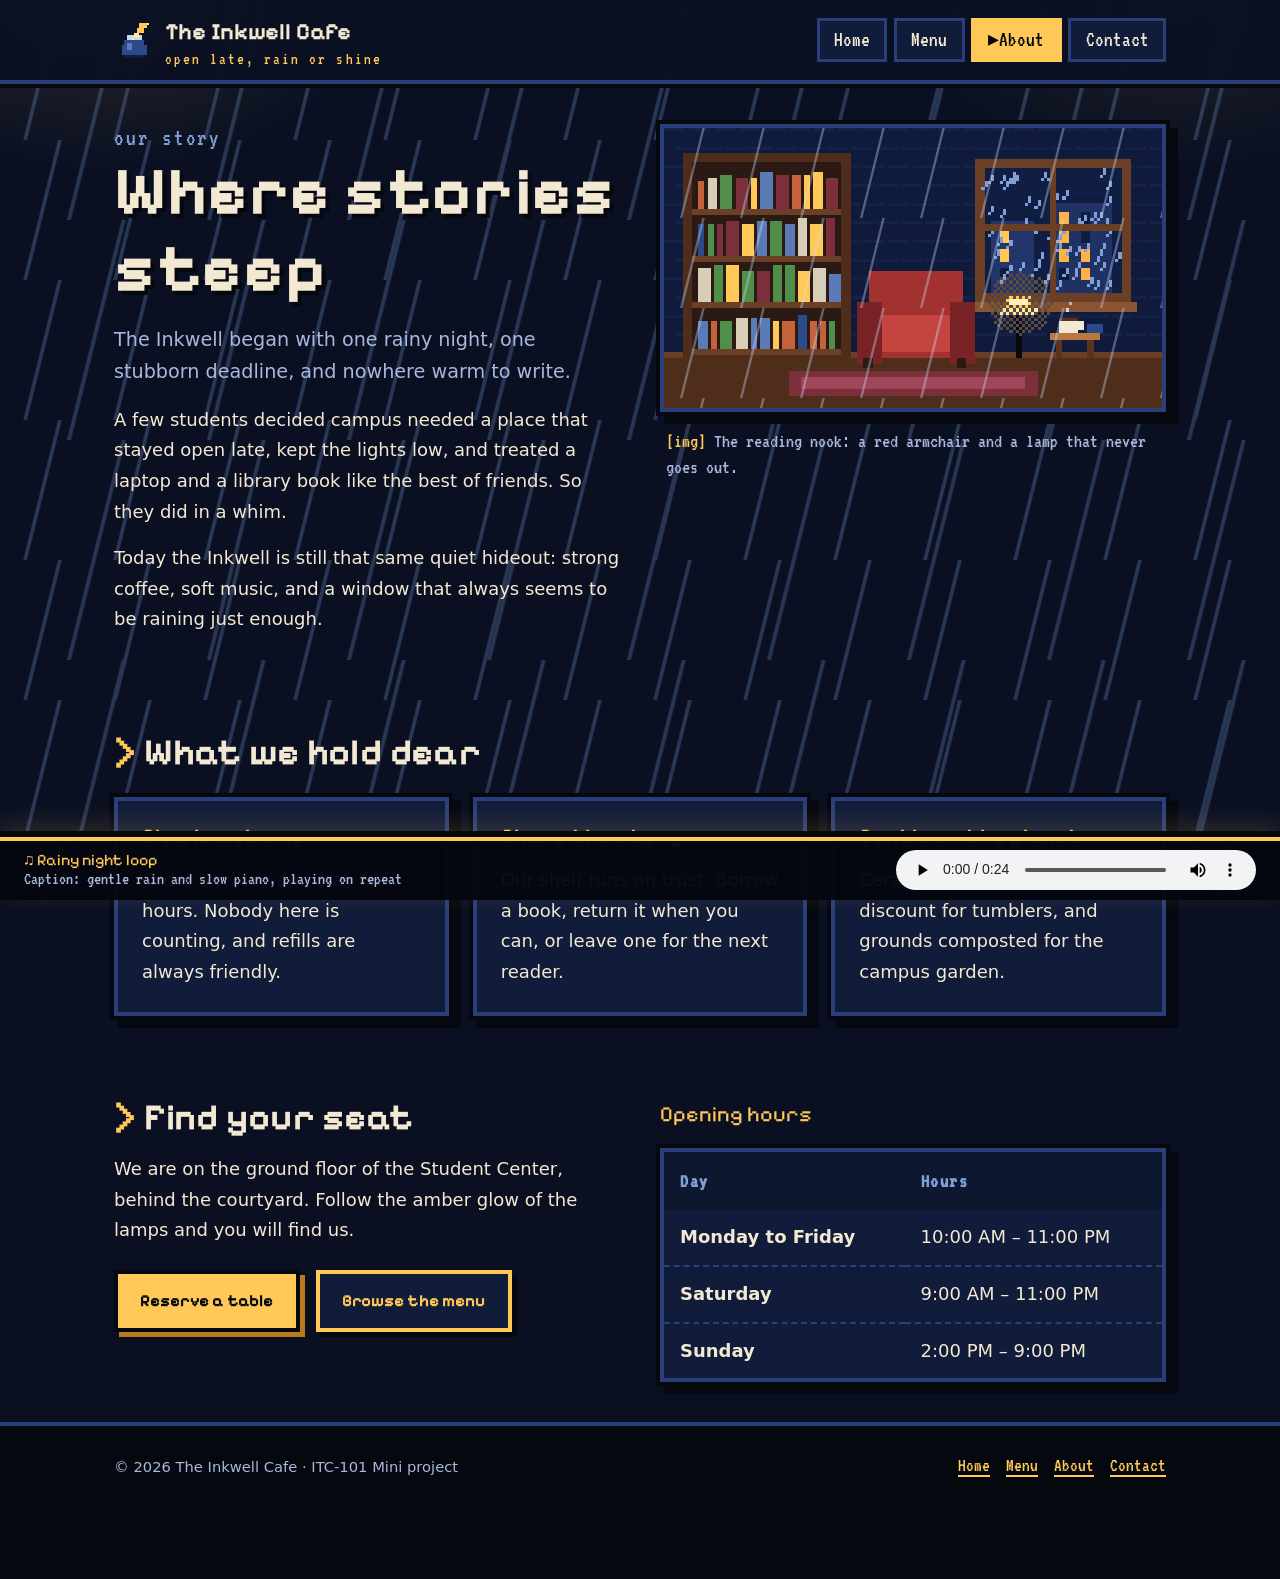
==== about.html @ 0a3a4516 "Add files via upload" ====
<!DOCTYPE html>
<html lang="en">
<head>
  <meta charset="UTF-8">
  <meta name="viewport" content="width=device-width, initial-scale=1.0">
  <meta name="description" content="The story of The Inkwell Cafe, our values, and our opening hours.">
  <title>About | The Inkwell Cafe</title>
  <link rel="preconnect" href="https://fonts.googleapis.com">
  <link rel="preconnect" href="https://fonts.gstatic.com" crossorigin>
  <link href="https://fonts.googleapis.com/css2?family=Pixelify+Sans:wght@400;700&family=VT323&display=swap" rel="stylesheet">
  <link rel="stylesheet" href="css/style.css">
</head>
<body class="has-sound-bar">
  <a class="skip-link" href="#main">Skip to main content</a>

  <header class="site-header">
    <div class="wrap header-inner">
      <a class="brand" href="index.html">
        <img src="images/logo.svg" alt="The Inkwell Cafe logo: a pixel-art blue ink bottle with a golden quill">
        <span>The Inkwell Cafe<small>open late, rain or shine</small></span>
      </a>
      <nav aria-label="Main navigation">
        <ul class="nav-list">
          <li><a href="index.html">Home</a></li>
          <li><a href="menu.html">Menu</a></li>
          <li><a href="about.html" aria-current="page">About</a></li>
          <li><a href="contact.html">Contact</a></li>
        </ul>
      </nav>
    </div>
  </header>

  <main id="main">
    <section aria-labelledby="about-title">
      <div class="wrap split">
        <div>
          <p class="eyebrow">our story</p>
          <h1 id="about-title">Where stories steep</h1>
          <p class="lead">The Inkwell began with one rainy night, one stubborn deadline, and nowhere warm to write.</p>
          <p>A few students decided campus needed a place that stayed open late, kept the lights low, and treated a laptop and a library book like the best of friends. So they did in a whim.</p>
          <p>Today the Inkwell is still that same quiet hideout: strong coffee, soft music, and a window that always seems to be raining just enough.</p>
        </div>

        <figure>
          <div class="figure-frame">
            <img src="images/reading-nook.svg" width="640" height="360" alt="Art reading nook with a tall bookshelf, a red armchair, a side table with a mug and a book.">
          </div>
          <figcaption>The reading nook: a red armchair and a lamp that never goes out.</figcaption>
        </figure>
      </div>
    </section>

    <section aria-labelledby="values-title">
      <div class="wrap">
        <h2 id="values-title">What we hold dear</h2>

        <div class="card-grid card-grid--3">
          <article class="card">
            <h3>Slow is welcome</h3>
            <p>Order one cup and stay for hours. Nobody here is counting, and refills are always friendly.</p>
          </article>
          <article class="card">
            <h3>Share the story</h3>
            <p>Our shelf runs on trust. Borrow a book, return it when you can, or leave one for the next reader.</p>
          </article>
          <article class="card">
            <h3>Gentle on the planet</h3>
            <p>Ceramic mugs for dine-in, a discount for tumblers, and grounds composted for the campus garden.</p>
          </article>
        </div>
      </div>
    </section>

    <section aria-labelledby="visit-title">
      <div class="wrap split">
        <div>
          <h2 id="visit-title">Find your seat</h2>
          <p>We are on the ground floor of the Student Center, behind the courtyard. Follow the amber glow of the lamps and you will find us.</p>
          <div class="btn-row">
            <a class="btn" href="contact.html">Reserve a table</a>
            <a class="btn btn--ghost" href="menu.html">Browse the menu</a>
          </div>
        </div>

        <table class="hours">
          <caption>Opening hours</caption>
          <thead>
            <tr><th scope="col">Day</th><th scope="col">Hours</th></tr>
          </thead>
          <tbody>
            <tr><th scope="row">Monday to Friday</th><td>10:00 AM &ndash; 11:00 PM</td></tr>
            <tr><th scope="row">Saturday</th><td>9:00 AM &ndash; 11:00 PM</td></tr>
            <tr><th scope="row">Sunday</th><td>2:00 PM &ndash; 9:00 PM</td></tr>
          </tbody>
        </table>
      </div>
    </section>
  </main>

  <footer class="site-footer">
    <div class="wrap footer-inner">
      <p>&copy; 2026 The Inkwell Cafe &middot; ITC-101 Mini project</p>
      <ul class="footer-links">
        <li><a href="index.html">Home</a></li>
        <li><a href="menu.html">Menu</a></li>
        <li><a href="about.html">About</a></li>
        <li><a href="contact.html">Contact</a></li>
      </ul>
    </div>
  </footer>

  <aside class="sound-bar" aria-label="Background music player">
    <div class="sound-info">
      <span class="sound-title">&#9835; Rainy night loop</span>
      <span class="sound-caption">Caption: gentle rain and slow piano, playing on repeat</span>
    </div>
    <audio id="bgm" controls loop preload="auto">
      <source src="media/rainy-night-loop.wav" type="audio/wav">
      Your browser does not support the audio element. The file is rainy-night-loop.wav in the media folder.
    </audio>
  </aside>

  <script src="js/audio.js" defer></script>
</body>
</html>
---- css/style.css ----
/* ==========================================================
   THE INKWELL CAFE — "Rainy Night Pixel Café" design system
   Hand-written CSS. No frameworks.
   Layout: Flexbox (header, nav, menu rows, form, footer)
           Grid (hero, cards, two-column sections)
   Breakpoints: 640px (large phone / tablet) and 960px (desktop)
   ========================================================== */

/* ---------- 1. Design tokens ---------- */
:root {
  --night: #0a1022;
  --night-2: #0e1730;
  --panel: #111c3a;
  --panel-hi: #17264d;
  --edge: #2a3f7a;
  --ink: #05080f;
  --lamp: #ffc857;
  --lamp-dark: #b97a1b;
  --ember: #ff9f45;
  --text: #f3e9d2;
  --muted: #a9b8dc;
  --rain: #7f9fd6;
  --leaf: #6bb35e;
  --rose: #ff7d7d;

  --font-pixel: "Pixelify Sans", "Courier New", Courier, monospace;
  --font-retro: "VT323", "Courier New", Courier, monospace;
  --font-body: "Segoe UI", system-ui, -apple-system, "Helvetica Neue", Arial,
    sans-serif;

  --space-1: 0.5rem;
  --space-2: 1rem;
  --space-3: 1.5rem;
  --space-4: 2.5rem;
  --space-5: 4rem;
  --maxw: 1100px;

  /* chunky pixel border + hard drop shadow */
  --pixel-shadow: 0 0 0 4px var(--ink), 8px 8px 0 4px var(--ink);
}

/* ---------- 2. Reset / base ---------- */
*,
*::before,
*::after {
  box-sizing: border-box;
}

html {
  scroll-behavior: smooth;
}

body {
  margin: 0;
  font-family: var(--font-body);
  font-size: 1.0625rem;
  line-height: 1.7;
  color: var(--text);
  background-color: var(--night);
  /* warm lamp glow in the top corners */
  background-image:
    radial-gradient(ellipse 420px 300px at 8% -40px, rgba(255, 200, 87, 0.16), transparent 70%),
    radial-gradient(ellipse 420px 300px at 92% -40px, rgba(255, 200, 87, 0.12), transparent 70%);
  background-repeat: no-repeat;
  display: flex;
  flex-direction: column;
  min-height: 100vh;
  position: relative;
}

/* falling rain overlay across the whole page (decorative) */
body::before {
  content: "";
  position: fixed;
  inset: 0;
  z-index: 0;
  pointer-events: none;
  opacity: 0.28;
  background-image:
    linear-gradient(104deg, transparent 0 46%, var(--rain) 47% 49%, transparent 50%),
    linear-gradient(104deg, transparent 0 62%, var(--rain) 63% 64%, transparent 65%);
  background-size: 90px 140px, 140px 220px;
  animation: rain-fall 0.9s linear infinite;
}

@keyframes rain-fall {
  from {
    background-position: 0 0, 0 0;
  }
  to {
    background-position: -28px 140px, -44px 220px;
  }
}

.site-header,
main,
.site-footer,
.skip-link {
  position: relative;
  z-index: 1;
}

img,
svg {
  max-width: 100%;
  height: auto;
  display: block;
}

.pixel-img {
  image-rendering: pixelated;
  image-rendering: crisp-edges;
}

a {
  color: var(--lamp);
  text-underline-offset: 4px;
  text-decoration-thickness: 2px;
  transition: color 0.2s ease, background-color 0.2s ease;
}

a:hover {
  color: #ffffff;
  text-decoration-color: var(--ember);
}

a:focus-visible,
button:focus-visible,
input:focus-visible,
select:focus-visible,
textarea:focus-visible,
audio:focus-visible {
  outline: 4px solid var(--leaf);
  outline-offset: 3px;
}

::selection {
  background: var(--lamp);
  color: var(--ink);
}

/* ---------- 3. Typography ---------- */
h1,
h2,
h3 {
  font-family: var(--font-pixel);
  line-height: 1.15;
  margin: 0 0 var(--space-2);
  color: var(--text);
  letter-spacing: 0.01em;
}

h1 {
  font-size: clamp(2.3rem, 7vw, 4.2rem);
  text-shadow: 4px 4px 0 var(--ink);
}

h1 em {
  font-style: normal;
  color: var(--lamp);
  text-shadow: 0 0 18px rgba(255, 200, 87, 0.55), 4px 4px 0 var(--ink);
  animation: flicker 5s steps(1) infinite;
}

@keyframes flicker {
  0%,
  92%,
  96%,
  100% {
    opacity: 1;
  }
  94% {
    opacity: 0.7;
  }
  98% {
    opacity: 0.85;
  }
}

h2 {
  font-size: clamp(1.7rem, 4vw, 2.3rem);
}

h2::before {
  content: "> ";
  color: var(--lamp);
}

h3 {
  font-size: 1.3rem;
  color: var(--lamp);
}

p {
  margin: 0 0 var(--space-2);
}

.eyebrow {
  font-family: var(--font-retro);
  font-size: 1.5rem;
  letter-spacing: 0.08em;
  color: var(--rain);
  margin-bottom: 0;
  line-height: 1.2;
}

.lead {
  font-size: 1.2rem;
  color: var(--muted);
  max-width: 58ch;
}

/* ---------- 4. Layout helpers ---------- */
.wrap {
  width: 100%;
  max-width: var(--maxw);
  margin-inline: auto;
  padding-inline: var(--space-2);
}

main {
  flex: 1;
}

section {
  padding-block: var(--space-4);
}

.skip-link {
  position: absolute;
  left: -999px;
  top: 0;
  background: var(--lamp);
  color: var(--ink);
  padding: 0.6rem 1rem;
  font-family: var(--font-pixel);
  z-index: 100;
}

.skip-link:focus {
  left: 0;
}

/* ---------- 5. Header + nav (Flexbox) ---------- */
.site-header {
  position: sticky;
  top: 0;
  z-index: 50;
  background: rgba(10, 16, 34, 0.94);
  backdrop-filter: blur(6px);
  border-bottom: 4px solid var(--edge);
  box-shadow: 0 4px 0 var(--ink);
}

.header-inner {
  display: flex;
  flex-direction: column;
  align-items: flex-start;
  gap: var(--space-1);
  padding-block: 0.75rem;
}

.brand {
  display: flex;
  align-items: center;
  gap: 0.7rem;
  font-family: var(--font-pixel);
  font-size: 1.45rem;
  font-weight: 700;
  color: var(--text);
  text-decoration: none;
}

.brand img {
  width: 40px;
  height: 40px;
  image-rendering: pixelated;
}

.brand small {
  display: block;
  font-family: var(--font-retro);
  font-size: 1.05rem;
  font-weight: 400;
  letter-spacing: 0.12em;
  color: var(--lamp);
  line-height: 1;
}

.nav-list {
  display: flex;
  flex-wrap: wrap;
  gap: 0.4rem;
  list-style: none;
  margin: 0;
  padding: 0;
}

.nav-list a {
  display: block;
  font-family: var(--font-retro);
  font-size: 1.35rem;
  line-height: 1;
  text-decoration: none;
  color: var(--text);
  padding: 0.5rem 0.9rem;
  border: 3px solid var(--edge);
  background: var(--panel);
}

.nav-list a:hover {
  border-color: var(--lamp);
  color: var(--lamp);
  background: var(--panel-hi);
}

/* current page: glowing amber tab with a caret */
.nav-list a[aria-current="page"] {
  background: var(--lamp);
  border-color: var(--lamp);
  color: var(--ink);
}

.nav-list a[aria-current="page"]::before {
  content: "\25B8 ";
}

/* ---------- 6. Buttons ---------- */
.btn {
  display: inline-block;
  font-family: var(--font-pixel);
  font-weight: 700;
  font-size: 1.05rem;
  text-decoration: none;
  cursor: pointer;
  padding: 0.8rem 1.4rem;
  border: 4px solid var(--ink);
  background: var(--lamp);
  color: var(--ink);
  box-shadow: 5px 5px 0 var(--lamp-dark);
  transition: transform 0.1s ease, box-shadow 0.1s ease,
    background-color 0.2s ease;
}

.btn:hover {
  background: #ffe08a;
  color: var(--ink);
  transform: translate(-2px, -2px);
  box-shadow: 7px 7px 0 var(--lamp-dark);
}

.btn:active {
  transform: translate(4px, 4px);
  box-shadow: 1px 1px 0 var(--lamp-dark);
}

.btn--ghost {
  background: var(--panel);
  color: var(--lamp);
  border-color: var(--lamp);
  box-shadow: 5px 5px 0 var(--ink);
}

.btn--ghost:hover {
  background: var(--panel-hi);
  color: #ffffff;
  box-shadow: 7px 7px 0 var(--ink);
}

.btn-row {
  display: flex;
  flex-wrap: wrap;
  gap: var(--space-2);
  margin-top: var(--space-3);
}

/* ---------- 7. Hero (Grid) ---------- */
.hero {
  padding-block: var(--space-4) var(--space-5);
}

.hero-grid {
  display: grid;
  grid-template-columns: 1fr;
  gap: var(--space-4);
  align-items: center;
}

.badge {
  display: inline-flex;
  align-items: center;
  gap: 0.6rem;
  font-family: var(--font-retro);
  font-size: 1.25rem;
  letter-spacing: 0.08em;
  color: var(--ink);
  background: var(--lamp);
  border: 3px solid var(--ink);
  box-shadow: 4px 4px 0 var(--lamp-dark);
  padding: 0.1rem 0.8rem;
  margin-bottom: var(--space-2);
}

.badge::before {
  content: "";
  width: 10px;
  height: 10px;
  background: var(--ink);
  animation: blink 1.4s steps(1) infinite;
}

@keyframes blink {
  50% {
    opacity: 0;
  }
}

/* ---------- 8. Figures + window frame ---------- */
figure {
  margin: 0;
}

.figure-frame {
  position: relative;
  background: var(--ink);
  border: 4px solid var(--edge);
  box-shadow: var(--pixel-shadow);
  overflow: hidden;
}

.figure-frame img {
  width: 100%;
  image-rendering: pixelated;
}

/* rain streaking down the glass */
.figure-frame::after {
  content: "";
  position: absolute;
  inset: 0;
  pointer-events: none;
  opacity: 0.35;
  background-image:
    linear-gradient(104deg, transparent 0 46%, #cfe0ff 47% 49%, transparent 50%);
  background-size: 60px 90px;
  animation: glass-rain 1.1s linear infinite;
}

@keyframes glass-rain {
  from {
    background-position: 0 0;
  }
  to {
    background-position: -20px 90px;
  }
}

figcaption {
  font-family: var(--font-retro);
  font-size: 1.25rem;
  color: var(--muted);
  padding: 1rem 0.4rem 0;
  line-height: 1.3;
}

figcaption::before {
  content: "[img] ";
  color: var(--lamp);
}

/* ---------- 9. Cards (pixel panels) ---------- */
.card-grid {
  display: grid;
  grid-template-columns: 1fr;
  gap: var(--space-3);
  margin-top: var(--space-3);
}

.card {
  background: var(--panel);
  border: 4px solid var(--edge);
  padding: var(--space-3);
  box-shadow: var(--pixel-shadow);
  transition: transform 0.15s ease, border-color 0.2s ease,
    background-color 0.2s ease, box-shadow 0.2s ease;
}

.card:hover,
.card:focus-within {
  transform: translate(-3px, -3px);
  border-color: var(--lamp);
  background: var(--panel-hi);
  box-shadow: 0 0 0 4px var(--ink), 11px 11px 0 4px var(--ink),
    0 0 26px rgba(255, 200, 87, 0.25);
}

.card .icon {
  display: inline-flex;
  align-items: center;
  justify-content: center;
  width: 3rem;
  height: 3rem;
  background: var(--ink);
  border: 3px solid var(--lamp);
  font-size: 1.4rem;
  margin-bottom: var(--space-1);
}

.card p:last-child {
  margin-bottom: 0;
}

/* ---------- 10. Chalkboard menu ---------- */
.board {
  background: #0c1a1a;
  color: var(--text);
  border: 8px solid #6b3f26;
  padding: var(--space-3);
  box-shadow: inset 0 0 0 4px var(--ink), inset 0 0 50px rgba(0, 0, 0, 0.6),
    8px 8px 0 4px var(--ink);
}

.board h2,
.board h3 {
  font-family: var(--font-pixel);
  text-align: center;
}

.board h2 {
  border-bottom: 3px dashed rgba(243, 233, 210, 0.35);
  padding-bottom: var(--space-1);
}

.board h2::before {
  content: "";
}

.board h3 {
  margin-bottom: var(--space-1);
}

.menu-list {
  list-style: none;
  margin: 0 0 var(--space-3);
  padding: 0;
}

.menu-item {
  display: flex;
  align-items: baseline;
  gap: 0.5rem;
  padding-block: 0.35rem;
}

.menu-item .name {
  font-weight: 600;
}

.menu-item .leader {
  flex: 1;
  border-bottom: 3px dotted rgba(243, 233, 210, 0.4);
  transform: translateY(-4px);
}

.menu-item .price {
  font-family: var(--font-retro);
  font-size: 1.5rem;
  line-height: 1;
  color: var(--lamp);
  white-space: nowrap;
}

.menu-item small {
  display: block;
  color: var(--muted);
  font-weight: 400;
  font-size: 0.85rem;
  line-height: 1.3;
}

.menu-note {
  font-family: var(--font-retro);
  font-size: 1.15rem;
  color: var(--muted);
  text-align: center;
  margin: 0;
}

.menu-columns {
  display: grid;
  grid-template-columns: 1fr;
  gap: var(--space-2);
}

/* ---------- 11. Dialog box (info panels) ---------- */
.dialog {
  position: relative;
  background: var(--panel);
  border: 4px solid var(--text);
  padding: var(--space-3);
  box-shadow: 0 0 0 4px var(--ink), 8px 8px 0 4px var(--ink);
}

.dialog::after {
  content: "\25BC";
  position: absolute;
  right: 14px;
  bottom: 8px;
  font-size: 0.9rem;
  color: var(--lamp);
  animation: blink 1.2s steps(1) infinite;
}

.dialog h2,
.dialog h3 {
  color: var(--lamp);
}

.dialog-list {
  list-style: none;
  margin: 0;
  padding: 0;
  display: flex;
  flex-direction: column;
  gap: 0.9rem;
}

.dialog-list li {
  display: flex;
  flex-direction: column;
}

.dialog-list strong {
  font-family: var(--font-retro);
  font-size: 1.25rem;
  letter-spacing: 0.1em;
  color: var(--rain);
  line-height: 1.1;
}

/* ---------- 12. Two-column content (Grid) ---------- */
.split {
  display: grid;
  grid-template-columns: 1fr;
  gap: var(--space-4);
  align-items: start;
}

/* ---------- 13. Audio ---------- */
.audio-box {
  background: var(--panel);
  border: 4px solid var(--edge);
  padding: var(--space-3);
  box-shadow: var(--pixel-shadow);
}

.audio-box audio {
  width: 100%;
  margin-block: var(--space-1) var(--space-2);
  accent-color: var(--lamp);
}

.audio-box .caption {
  font-family: var(--font-retro);
  font-size: 1.2rem;
  color: var(--muted);
  line-height: 1.3;
  margin: 0;
}

/* ---------- 14. Hours table ---------- */
.hours {
  width: 100%;
  border-collapse: collapse;
  background: var(--panel);
  border: 4px solid var(--edge);
  box-shadow: var(--pixel-shadow);
}

.hours caption {
  text-align: left;
  font-family: var(--font-pixel);
  font-size: 1.35rem;
  color: var(--lamp);
  padding-bottom: var(--space-2);
}

.hours th,
.hours td {
  text-align: left;
  padding: 0.75rem 1rem;
  border-bottom: 2px dashed var(--edge);
}

.hours thead th {
  font-family: var(--font-retro);
  font-size: 1.25rem;
  letter-spacing: 0.08em;
  color: var(--rain);
  background: var(--night-2);
}

.hours tr:last-child th,
.hours tr:last-child td {
  border-bottom: 0;
}

.hours tbody tr:hover {
  background: var(--panel-hi);
}

/* ---------- 15. Contact form (stacked on phone) ---------- */
.form-panel {
  background: var(--panel);
  border: 4px solid var(--edge);
  padding: var(--space-3);
  box-shadow: var(--pixel-shadow);
}

.form {
  display: flex;
  flex-direction: column;
  gap: var(--space-3);
}

.field {
  display: flex;
  flex-direction: column;
  gap: 0.4rem;
}

.field label {
  font-family: var(--font-retro);
  font-size: 1.35rem;
  letter-spacing: 0.06em;
  color: var(--lamp);
  line-height: 1.1;
}

.field label small {
  font-family: var(--font-body);
  font-size: 0.8rem;
  letter-spacing: 0;
  color: var(--muted);
}

.field input,
.field select,
.field textarea {
  width: 100%;
  font: inherit;
  color: var(--text);
  background: var(--night);
  border: 3px solid var(--edge);
  border-radius: 0;
  padding: 0.8rem 0.9rem;
  transition: border-color 0.2s ease, box-shadow 0.2s ease,
    background-color 0.2s ease;
}

.field select option {
  background: var(--night);
  color: var(--text);
}

.field textarea {
  min-height: 150px;
  resize: vertical;
}

.field input::placeholder,
.field textarea::placeholder {
  color: #6d7fa8;
}

.field input:hover,
.field select:hover,
.field textarea:hover {
  border-color: var(--rain);
  background: var(--night-2);
}

.field input:focus,
.field select:focus,
.field textarea:focus {
  outline: none;
  border-color: var(--lamp);
  background: var(--night-2);
  box-shadow: 0 0 0 4px rgba(255, 200, 87, 0.3);
}

.field input:invalid:not(:placeholder-shown) {
  border-color: var(--rose);
}

.form-note {
  font-size: 0.9rem;
  color: var(--muted);
  margin: 0;
}

.form .btn {
  align-self: stretch;
}

/* ---------- 16. Footer (Flexbox) ---------- */
.site-footer {
  background: var(--ink);
  border-top: 4px solid var(--edge);
  color: var(--muted);
  padding-block: var(--space-3);
  font-size: 0.92rem;
}

.footer-inner {
  display: flex;
  flex-direction: column;
  gap: var(--space-1);
}

.footer-inner p {
  margin: 0;
}

.footer-links {
  display: flex;
  flex-wrap: wrap;
  gap: var(--space-2);
  list-style: none;
  margin: 0;
  padding: 0;
  font-family: var(--font-retro);
  font-size: 1.2rem;
}

/* ==========================================================
   BREAKPOINT 1 — 640px and up
   ========================================================== */
@media (min-width: 640px) {
  .wrap {
    padding-inline: var(--space-3);
  }

  .card-grid {
    grid-template-columns: repeat(2, 1fr);
  }

  .menu-columns {
    grid-template-columns: repeat(2, 1fr);
    gap: var(--space-3);
  }

  .form .btn {
    align-self: flex-start;
  }

  .footer-inner {
    flex-direction: row;
    justify-content: space-between;
    align-items: center;
  }
}

/* ==========================================================
   BREAKPOINT 2 — 960px and up
   ========================================================== */
@media (min-width: 960px) {
  body {
    font-size: 1.125rem;
  }

  .header-inner {
    flex-direction: row;
    justify-content: space-between;
    align-items: center;
  }

  .hero-grid {
    grid-template-columns: 1fr 1.15fr;
  }

  .card-grid--3 {
    grid-template-columns: repeat(3, 1fr);
  }

  .split {
    grid-template-columns: 1fr 1fr;
  }

  .split--wide-left {
    grid-template-columns: 1.4fr 1fr;
  }

  .split--wide-right {
    grid-template-columns: 1fr 1.25fr;
  }

  .board {
    padding: var(--space-4);
  }
}

/* ==========================================================
   SOUND BAR — persistent background music player
   ========================================================== */
.sound-bar {
  position: fixed;
  left: 0;
  right: 0;
  bottom: 0;
  z-index: 60;
  display: flex;
  flex-direction: column;
  gap: 0.35rem;
  padding: 0.6rem var(--space-2);
  background: rgba(5, 8, 15, 0.97);
  border-top: 4px solid var(--lamp);
  box-shadow: 0 -6px 0 var(--ink), 0 -10px 28px rgba(255, 200, 87, 0.18);
}

.sound-info {
  display: flex;
  flex-direction: column;
  line-height: 1.15;
}

.sound-title {
  font-family: var(--font-pixel);
  font-size: 1rem;
  color: var(--lamp);
}

.sound-caption {
  font-family: var(--font-retro);
  font-size: 1.1rem;
  color: var(--muted);
}

.sound-bar audio {
  width: 100%;
  height: 40px;
  accent-color: var(--lamp);
}

/* keep the footer visible above the fixed bar */
.has-sound-bar .site-footer {
  padding-bottom: 9rem;
}

@media (min-width: 640px) {
  .sound-bar {
    flex-direction: row;
    align-items: center;
    justify-content: space-between;
    gap: var(--space-3);
    padding-inline: var(--space-3);
  }

  .sound-bar audio {
    width: 360px;
  }

  .has-sound-bar .site-footer {
    padding-bottom: 6rem;
  }
}

/* ---------- Accessibility: reduced motion ---------- */
@media (prefers-reduced-motion: reduce) {
  *,
  *::before,
  *::after {
    animation: none !important;
    transition: none !important;
    scroll-behavior: auto !important;
  }
}
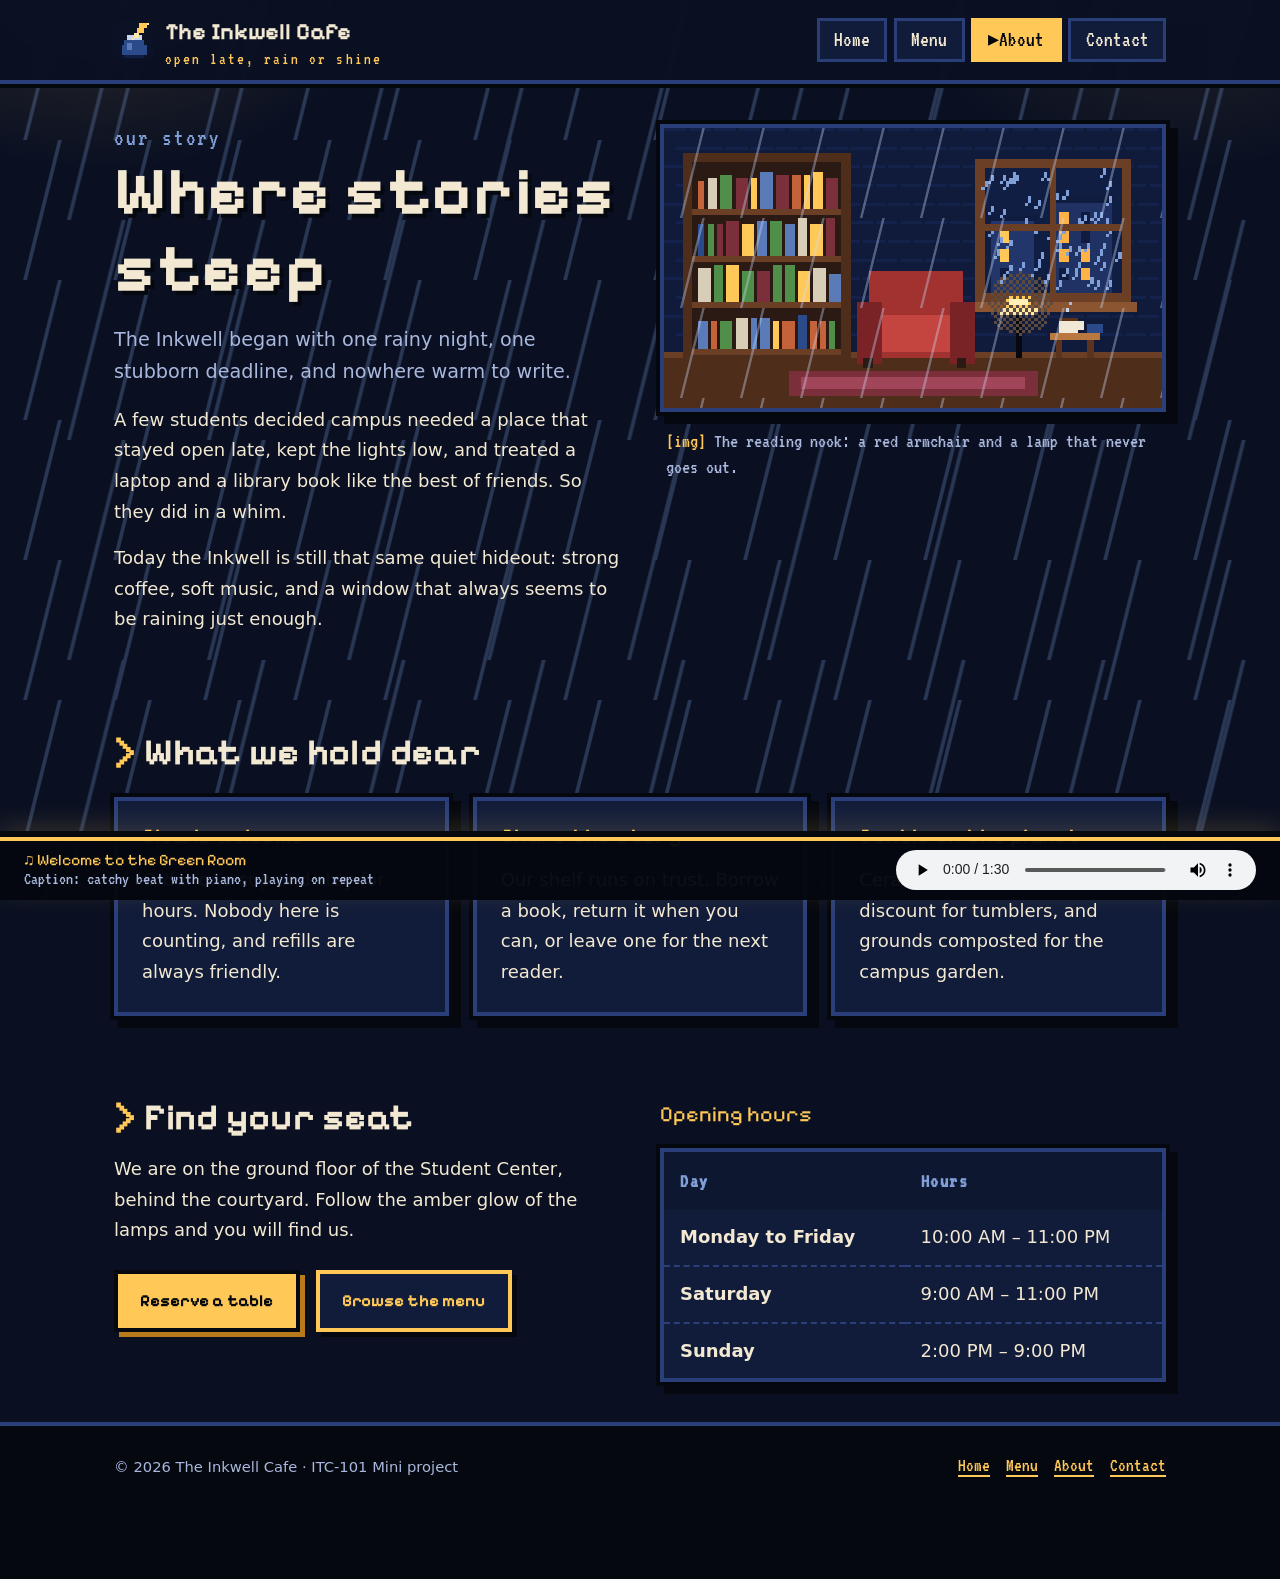
==== commit c53ec2bc: "Update audio track and metadata in about.html" ====
--- a/about.html
+++ b/about.html
@@ -111,12 +111,12 @@
 
   <aside class="sound-bar" aria-label="Background music player">
     <div class="sound-info">
-      <span class="sound-title">&#9835; Rainy night loop</span>
-      <span class="sound-caption">Caption: gentle rain and slow piano, playing on repeat</span>
+      <span class="sound-title">&#9835; Welcome to the Green Room</span>
+      <span class="sound-caption">Caption: catchy beat with piano, playing on repeat</span>
     </div>
-    <audio id="bgm" controls loop preload="auto">
-      <source src="media/rainy-night-loop.wav" type="audio/wav">
-      Your browser does not support the audio element. The file is rainy-night-loop.wav in the media folder.
+    <audio id="bgm" controls autoplay loop preload="auto">
+      <source src="media/Welcome to the Green Room - Toby Fox.mp3" type="audio/mp3">
+      Your browser does not support the audio element. The file is Welcome to the Green Room - Toby Fox.mp3 in the media folder.
     </audio>
   </aside>
 
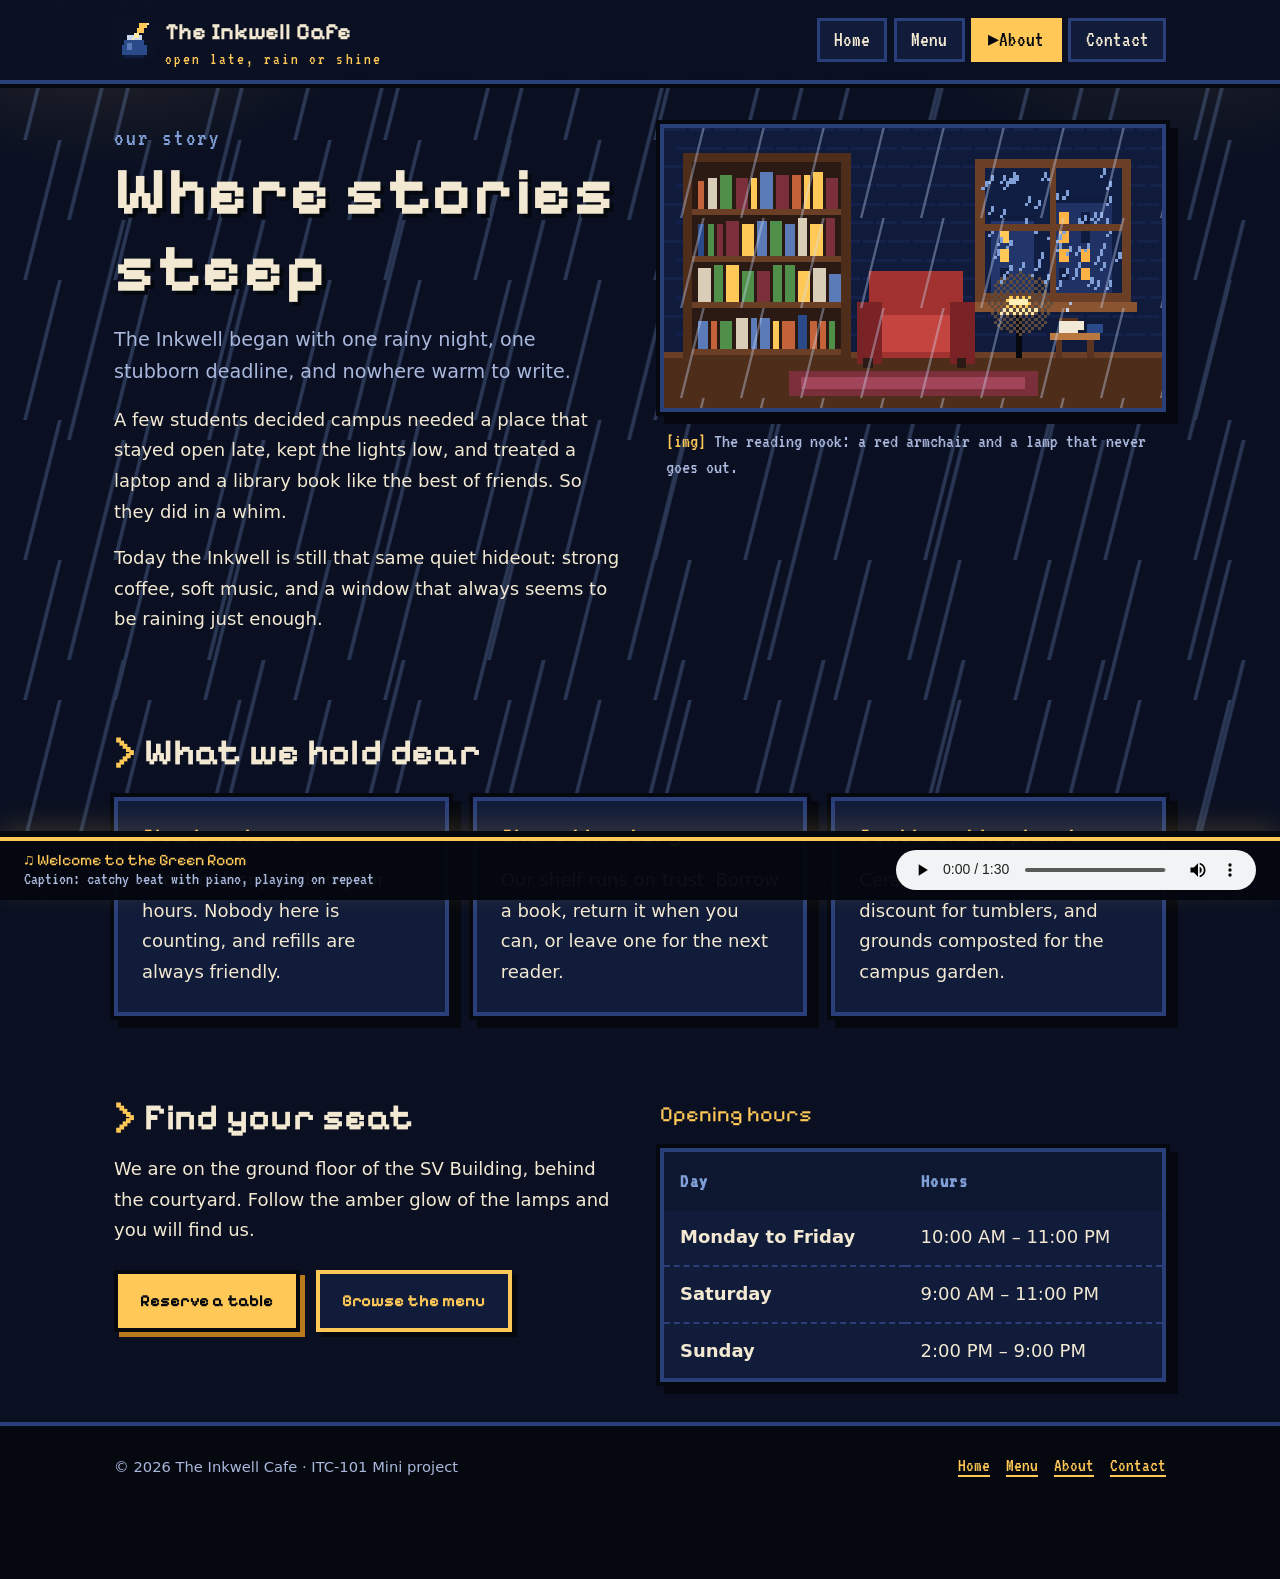
==== commit ed02bf26: "Update location description in about.html" ====
--- a/about.html
+++ b/about.html
@@ -75,7 +75,7 @@
       <div class="wrap split">
         <div>
           <h2 id="visit-title">Find your seat</h2>
-          <p>We are on the ground floor of the Student Center, behind the courtyard. Follow the amber glow of the lamps and you will find us.</p>
+          <p>We are on the ground floor of the SV Building, behind the courtyard. Follow the amber glow of the lamps and you will find us.</p>
           <div class="btn-row">
             <a class="btn" href="contact.html">Reserve a table</a>
             <a class="btn btn--ghost" href="menu.html">Browse the menu</a>
